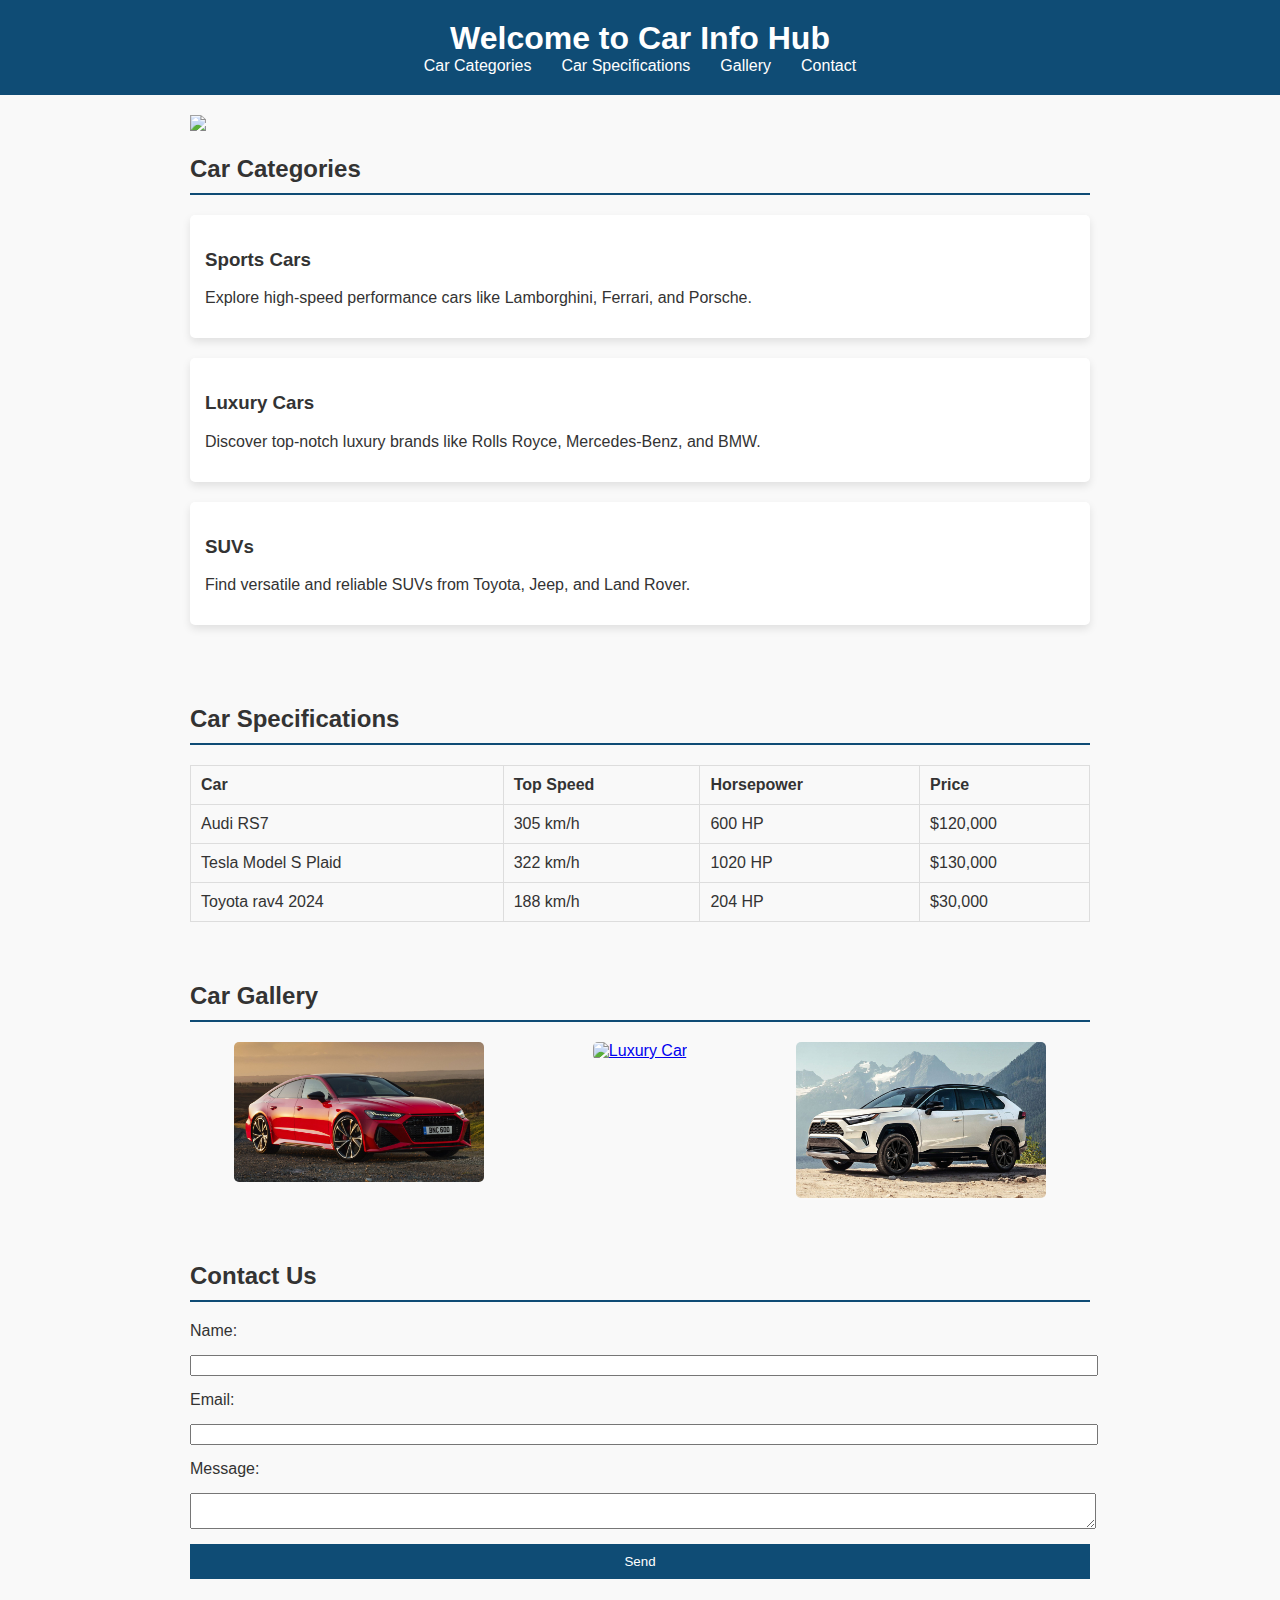
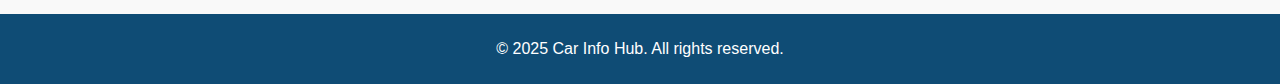
==== main page.html @ 453dc3c3 "Add files via upload" ====
<!DOCTYPE html>
<html lang="en">
<head>
  <meta charset="UTF-8">
  <meta name="viewport" content="width=device-width, initial-scale=1.0">
  <title>Car Information</title>
  <link rel="stylesheet" href="new-styles.css">
</head>
<body>
  <header>
    <h1>Welcome to Car Info Hub</h1>
    <nav>
      <ul>
        <li><a href="#cars">Car Categories</a></li>
        <li><a href="#specs">Car Specifications</a></li>
        <li><a href="#gallery">Gallery</a></li>
        <li><a href="#contact">Contact</a></li>
      </ul>
    </nav>
  </header>

  <section id="cars">
    <img src="tbc1.jpg">
    <h2>Car Categories</h2>
    <div class="category">
      <h3>Sports Cars</h3>
      <p>Explore high-speed performance cars like Lamborghini, Ferrari, and Porsche.</p>
    </div>
    <div class="category">
      <h3>Luxury Cars</h3>
      <p>Discover top-notch luxury brands like Rolls Royce, Mercedes-Benz, and BMW.</p>
    </div>
    <div class="category">
      <h3>SUVs</h3>
      <p>Find versatile and reliable SUVs from Toyota, Jeep, and Land Rover.</p>
    </div>
  </section>

  <section id="specs">
    <h2>Car Specifications</h2>
    <table>
      <thead>
        <tr>
          <th>Car</th>
          <th>Top Speed</th>
          <th>Horsepower</th>
          <th>Price</th>
        </tr>
      </thead>
      <tbody>
        <tr>
          <td>Audi RS7</td>
          <td>305 km/h</td>
          <td>600 HP</td>
          <td>$120,000</td>
        </tr>
        <tr>
          <td>Tesla Model S Plaid</td>
          <td>322 km/h</td>
          <td>1020 HP</td>
          <td>$130,000</td>
        </tr>
        <tr>
          <td>Toyota rav4 2024</td>
          <td>188 km/h</td>
          <td>204 HP</td>
          <td>$30,000</td>
        </tr>
      </tbody>
    </table>
  </section>

<section id="gallery">
  <h2>Car Gallery</h2>
  <div class="gallery">
    <a href="file:///C:/Users/teabr/Desktop/tbc%20davaleba%20-%20temo%20khabeishvili%20frondend/audi%20history.html" target="_blank">
      <img src="car1.jpg" alt="Sports Car">
    </a>
    <a href="file:///C:/Users/teabr/Desktop/tbc%20davaleba%20-%20temo%20khabeishvili%20frondend/TESLA.html" target="_blank">
      <img src="car2.jpg" alt="Luxury Car">
    </a>
    <a href="file:///C:/Users/teabr/Desktop/tbc%20davaleba%20-%20temo%20khabeishvili%20frondend/TOYOTA%20RAV4.html" target="_blank">
      <img src="car3.jpg" alt="SUV">
    </a>
  </div>
</section>

  <section id="contact">
    <h2>Contact Us</h2>
    <form>
      <label for="name">Name:</label>
      <input type="text" id="name" name="name" required>

      <label for="email">Email:</label>
      <input type="email" id="email" name="email" required>

      <label for="message">Message:</label>
      <textarea id="message" name="message" required></textarea>

      <button type="submit">Send</button>
    </form>
  </section>

  <footer>
    <p>&copy; 2025 Car Info Hub. All rights reserved.</p>
  </footer>
</body>
</html>
---- new-styles.css ----
body {
  font-family: Arial, sans-serif;
  margin: 0;
  padding: 0;
  background-color: #f9f9f9;
  color: #333;
}

header {
  background-color: #0f4c75;
  color: #fff;
  padding: 20px;
  text-align: center;
}

header h1 {
  margin: 0;
}

nav ul {
  list-style-type: none;
  margin: 0;
  padding: 0;
  display: flex;
  justify-content: center;
}

nav ul li {
  margin: 0 15px;
}

nav ul li a {
  color: #fff;
  text-decoration: none;
}

/* Hover effect for navigation links */
nav ul li a:hover {
  color: #ff6347; /* Change text color */
  text-decoration: underline; /* Add underline */
}

section {
  padding: 20px;
  max-width: 900px;
  margin: auto;
}

section h2 {
  border-bottom: 2px solid #0f4c75;
  padding-bottom: 10px;
}

.category {
  margin: 20px 0;
  padding: 15px;
  background: #fff;
  box-shadow: 0 4px 8px rgba(0, 0, 0, 0.1);
  border-radius: 5px;
  transition: all 0.3s ease;
}

/* Hover effect for car categories */
.category:hover {
  background-color: #eaf0f1;
  box-shadow: 0 6px 12px rgba(0, 0, 0, 0.2);
  transform: translateY(-5px);
}

.gallery {
  display: flex;
  gap: 20px;
  justify-content: space-around;
}

.gallery img {
  max-width: 250px;
  border-radius: 5px;
  transition: transform 0.3s ease, border 0.3s ease;
}

/* Hover effect for gallery images */
.gallery img:hover {
  transform: scale(1.1); /* Zoom in */
  border: 3px solid #ff6347; /* Add border */
}

table {
  width: 100%;
  border-collapse: collapse;
}

table, th, td {
  border: 1px solid #ddd;
}

th, td {
  padding: 10px;
  text-align: left;
}

/* Hover effect for table rows */
table tbody tr:hover {
  background-color: #f2f2f2; /* Light gray highlight */
  transition: background-color 0.2s;
}

form label, form input, form textarea, form button {
  display: block;
  margin: 15px 0;
  width: 100%;
}

form button {
  background-color: #0f4c75;
  color: white;
  border: none;
  padding: 10px 15px;
  cursor: pointer;
  transition: background-color 0.3s, transform 0.3s;
}

/* Hover effect for buttons */
form button:hover {
  background-color: #ff6347;
  transform: scale(1.05);
}

footer {
  text-align: center;
  background: #0f4c75;
  color: white;
  padding: 10px;
}
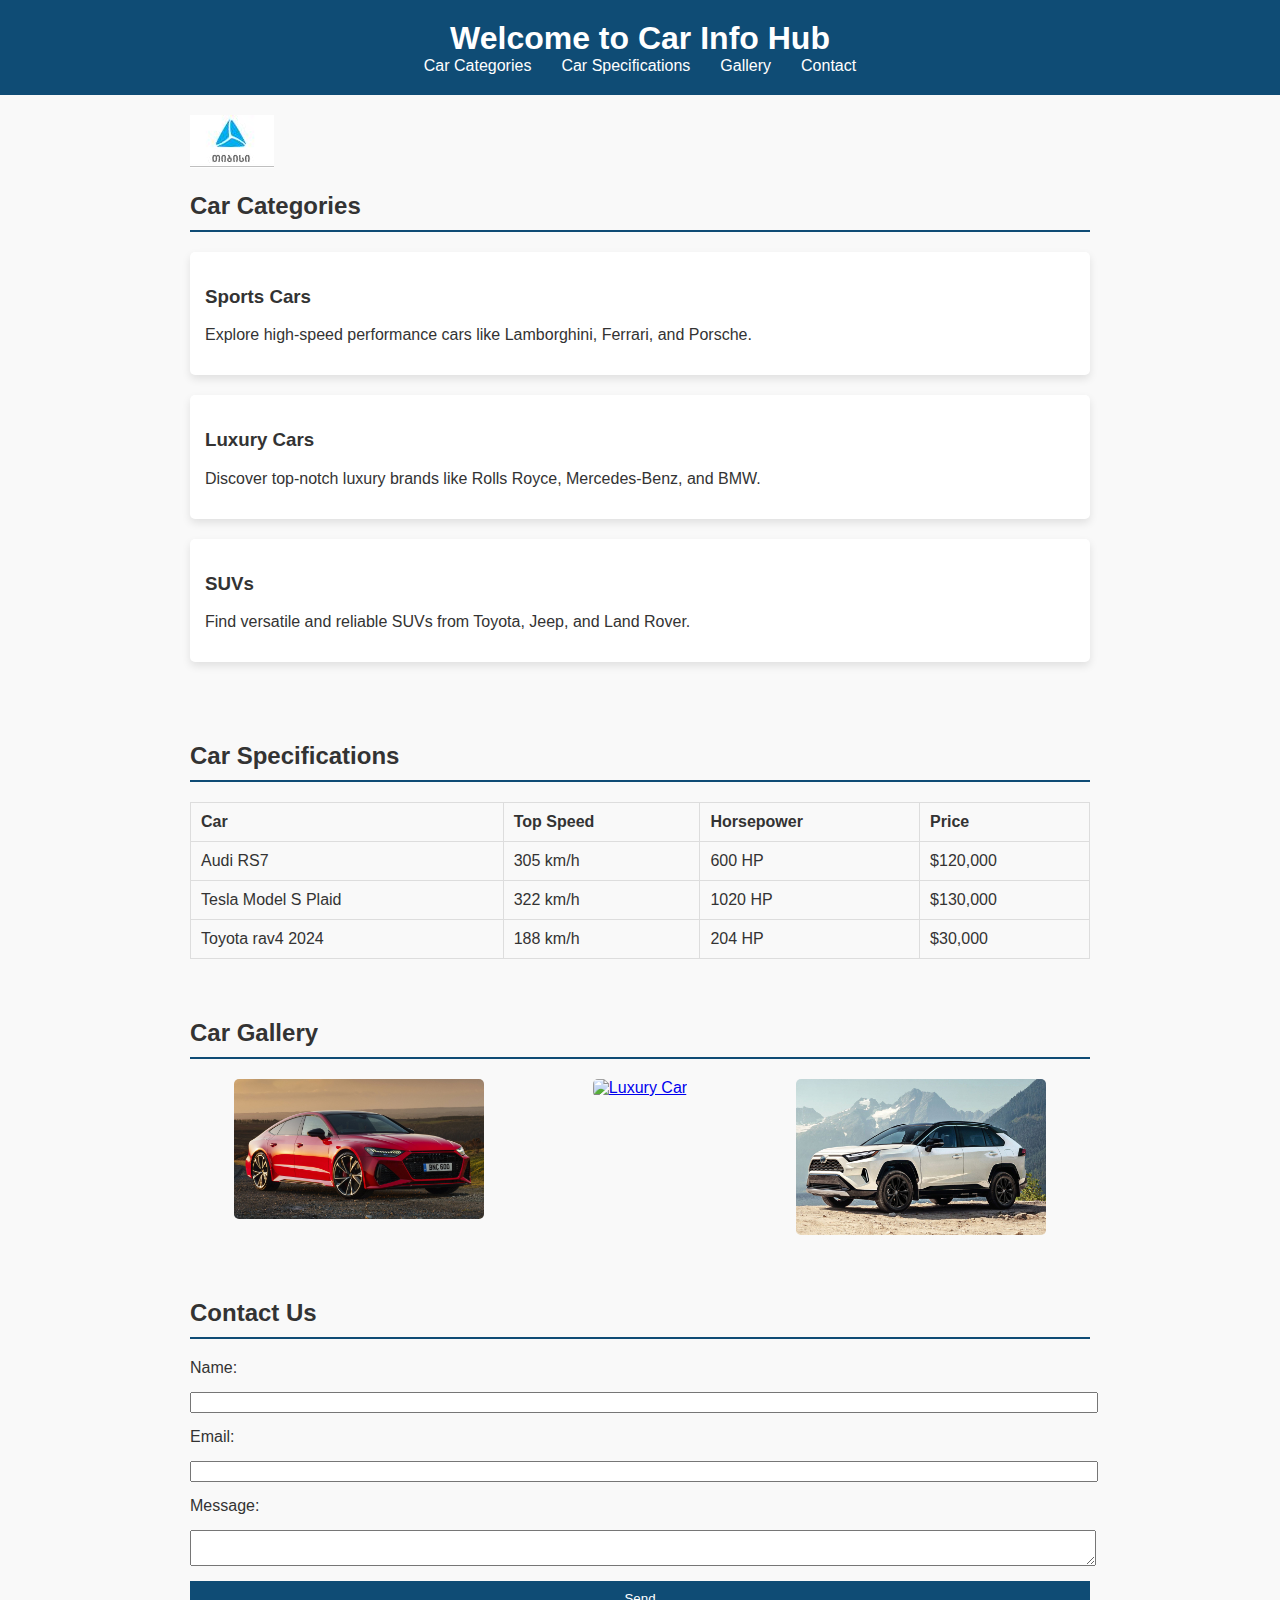
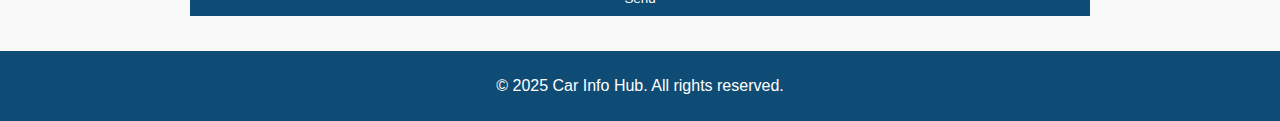
==== commit 75dc433c: "Update main page.html" ====
--- a/main page.html
+++ b/main page.html
@@ -73,13 +73,13 @@
 <section id="gallery">
   <h2>Car Gallery</h2>
   <div class="gallery">
-    <a href="file:///C:/Users/teabr/Desktop/tbc%20davaleba%20-%20temo%20khabeishvili%20frondend/audi%20history.html" target="_blank">
+    <a href="https://temuraaa751.github.io/carhub/audi%20history.html" target="_blank">
       <img src="car1.jpg" alt="Sports Car">
     </a>
-    <a href="file:///C:/Users/teabr/Desktop/tbc%20davaleba%20-%20temo%20khabeishvili%20frondend/TESLA.html" target="_blank">
+    <a href="https://temuraaa751.github.io/carhub/TESLA" target="_blank">
       <img src="car2.jpg" alt="Luxury Car">
     </a>
-    <a href="file:///C:/Users/teabr/Desktop/tbc%20davaleba%20-%20temo%20khabeishvili%20frondend/TOYOTA%20RAV4.html" target="_blank">
+    <a href="https://temuraaa751.github.io/carhub/TOYOTA%20RAV4.html" target="_blank">
       <img src="car3.jpg" alt="SUV">
     </a>
   </div>
@@ -105,4 +105,4 @@
     <p>&copy; 2025 Car Info Hub. All rights reserved.</p>
   </footer>
 </body>
-</html>+</html>
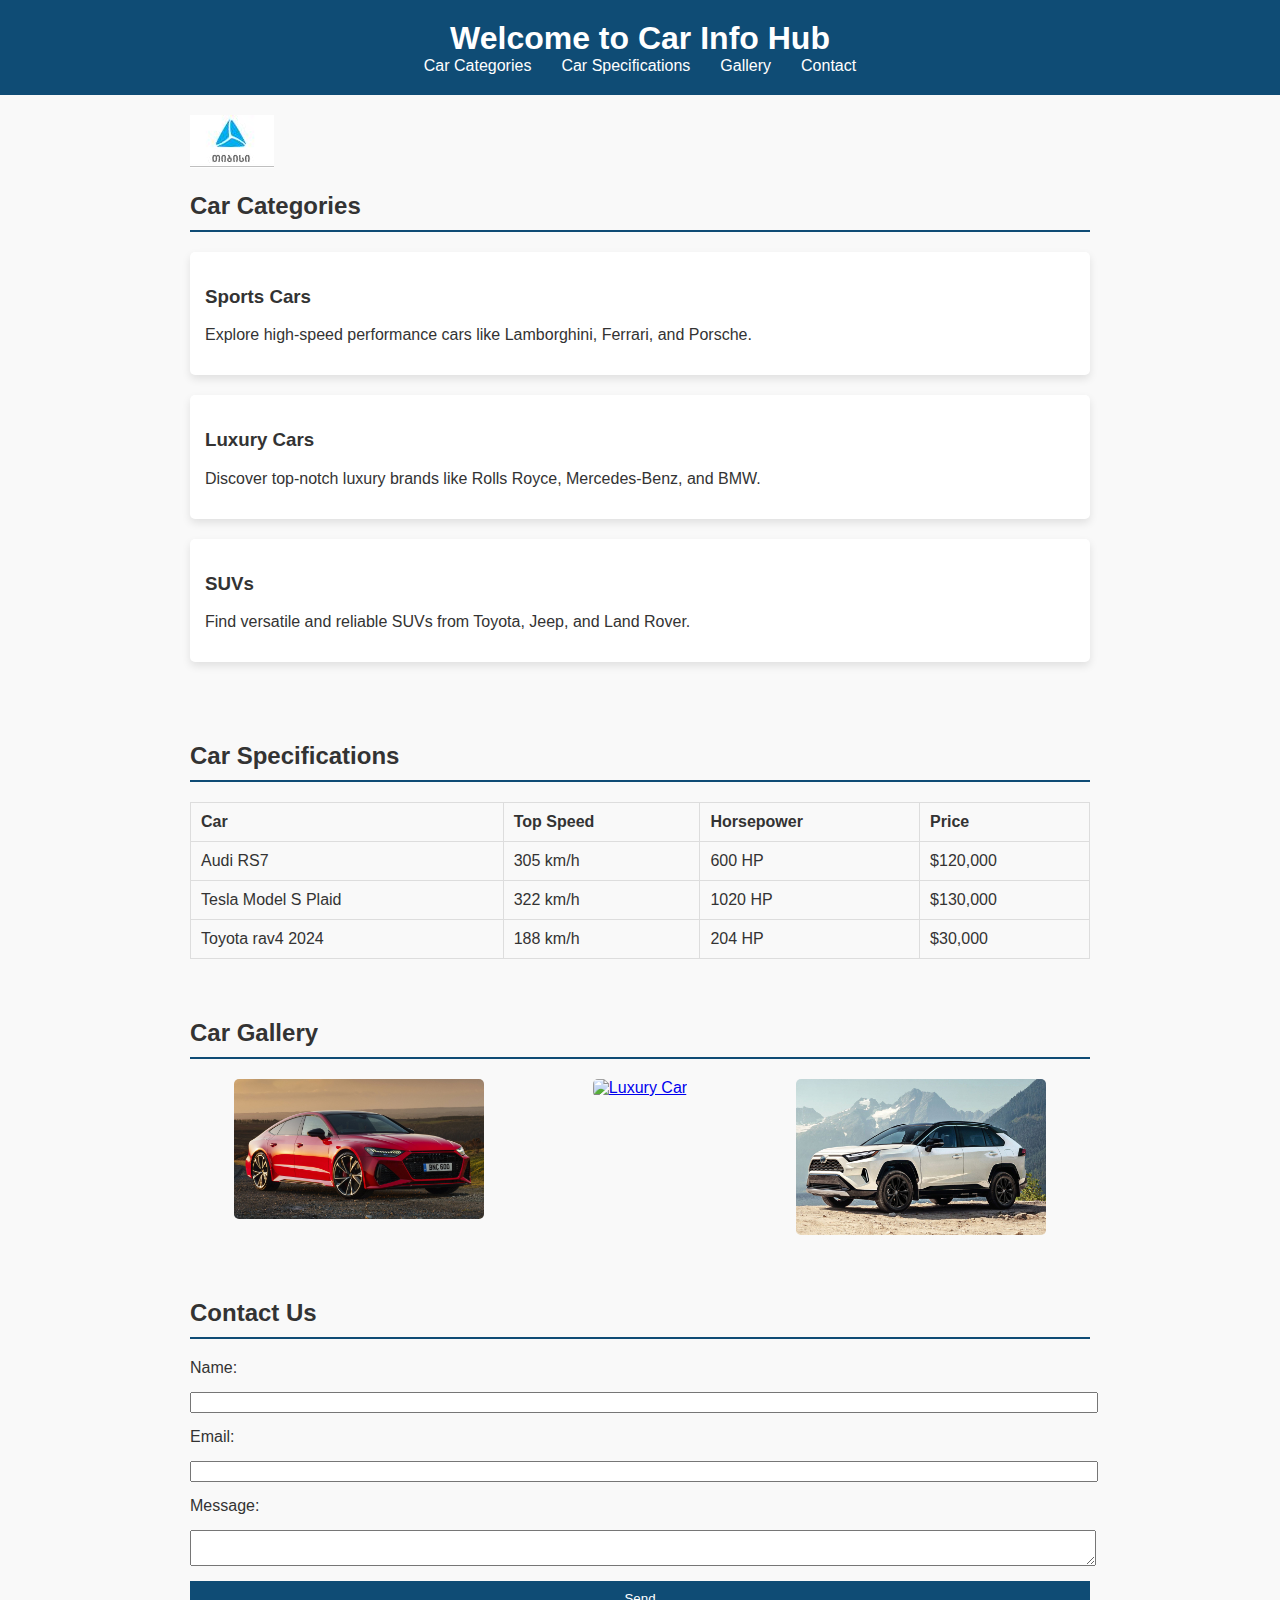
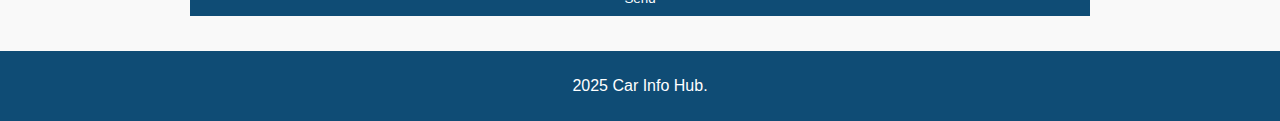
==== commit b31a74d9: "Update main page.html" ====
--- a/main page.html
+++ b/main page.html
@@ -73,13 +73,13 @@
 <section id="gallery">
   <h2>Car Gallery</h2>
   <div class="gallery">
-    <a href="https://temuraaa751.github.io/carhub/audi%20history.html" target="_blank">
+    <a href="https://temuraaa751.github.io/carhub/audi history.html" target="_blank">
       <img src="car1.jpg" alt="Sports Car">
     </a>
-    <a href="https://temuraaa751.github.io/carhub/TESLA" target="_blank">
+    <a href="https://temuraaa751.github.io/carhub/TESLA.html" target="_blank">
       <img src="car2.jpg" alt="Luxury Car">
     </a>
-    <a href="https://temuraaa751.github.io/carhub/TOYOTA%20RAV4.html" target="_blank">
+    <a href="https://temuraaa751.github.io/carhub/TOYOTA RAV4.html" target="_blank">
       <img src="car3.jpg" alt="SUV">
     </a>
   </div>
@@ -102,7 +102,7 @@
   </section>
 
   <footer>
-    <p>&copy; 2025 Car Info Hub. All rights reserved.</p>
+    <p>2025 Car Info Hub.</p>
   </footer>
 </body>
 </html>
